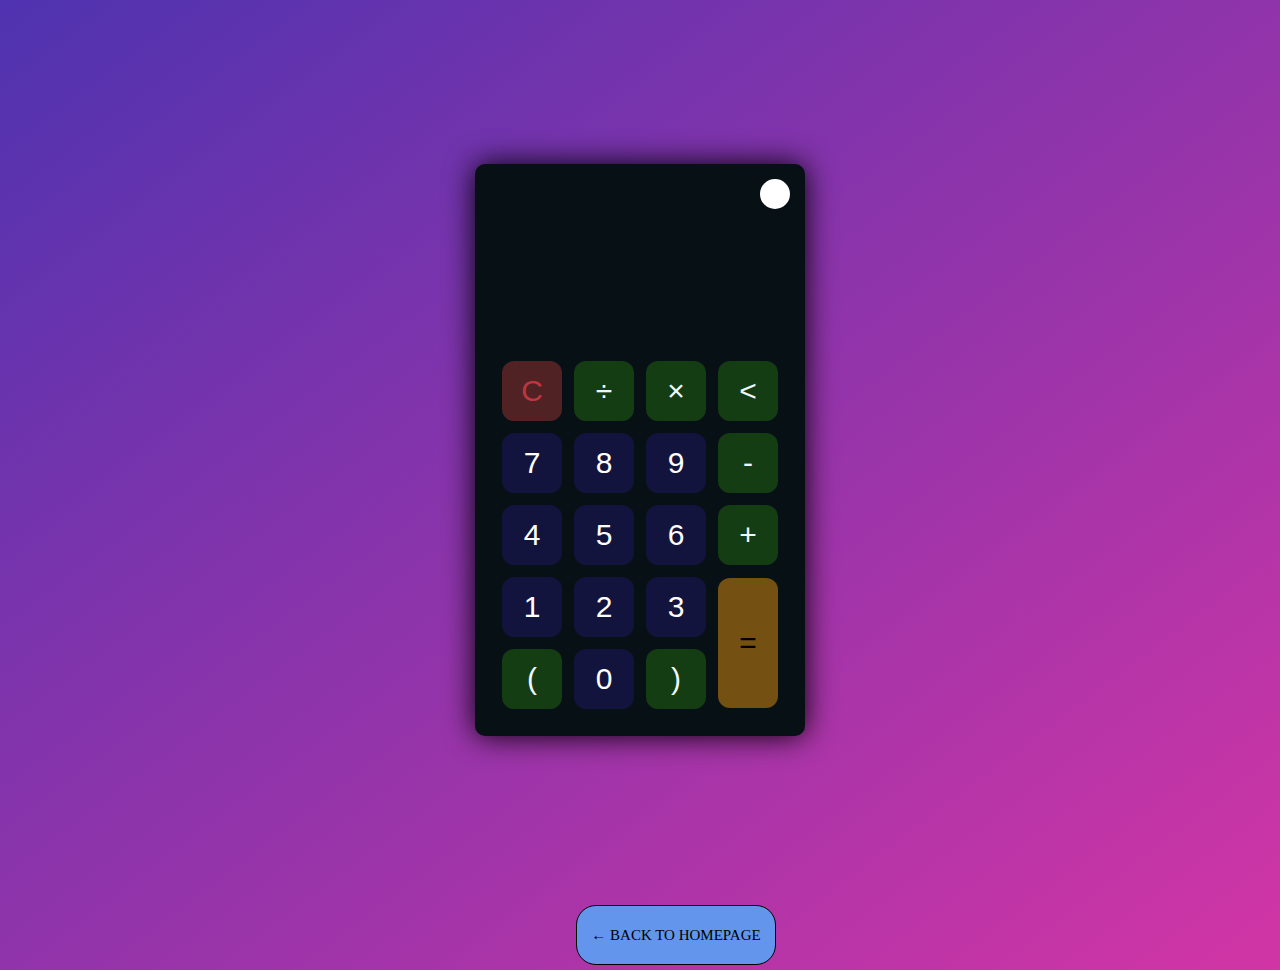
==== calculator/index.html @ 2bb19fad "Add files via upload" ====
<!DOCTYPE html>
<html lang="en">
<head>
    <meta charset="UTF-8">
    <meta http-equiv="X-UA-Compatible" content="IE=edge">
    <meta name="viewport" content="width=device-width, initial-scale=1.0">
    <link rel="stylesheet" href="style.css">
    <title> Calculator</title>
</head>
<body>
    <div class="container">
        <div class="calculator dark">
            <div class="theme-toggler active">
                <i class="toggler-icon"></i>
            </div>
            <div class="display-screen">
                <div id="display"></div>
            </div>
            <div class="buttons">
                <table>
                    <tr>
                        <td><button class="btn-operator" id="clear">C</button></td>
                        <td><button class="btn-operator" id="/">&divide;</button></td>
                        <td><button class="btn-operator" id="*">&times;</button></td>
                        <td><button class="btn-operator" id="backspace"><</button></td>
                    </tr>
                    <tr>
                        <td><button class="btn-number" id="7">7</button></td>
                        <td><button class="btn-number" id="8">8</button></td>
                        <td><button class="btn-number" id="9">9</button></td>
                        <td><button class="btn-operator" id="-">-</button></td>
                    </tr>
                    <tr>
                        <td><button class="btn-number" id="4">4</button></td>
                        <td><button class="btn-number" id="5">5</button></td>
                        <td><button class="btn-number" id="6">6</button></td>
                        <td><button class="btn-operator" id="+">+</button></td>
                    </tr>
                    <tr>
                        <td><button class="btn-number" id="1">1</button></td>
                        <td><button class="btn-number" id="2">2</button></td>
                        <td><button class="btn-number" id="3">3</button></td>
                        <td rowspan="2"><button class="btn-equal" id="equal">=</button></td>
                    </tr>
                    <tr>
                        <td><button class="btn-operator" id="(">(</button></td>
                        <td><button class="btn-number" id="0">0</button></td>
                        <td><button class="btn-operator" id=")">)</button></td>
                    </tr>
                </table>
            </div>
        </div>
    </div>
    <a href="https://icodethings.000webhostapp.com/"><button class="backbtn"> &#x2190; BACK TO HOMEPAGE</button></a>
    <script src="script.js"></script>
</body>
</html>
---- calculator/style.css ----
* {
    padding: 0;
    margin: 0;
    box-sizing: border-box;
    outline: 0;
    
    transition: all 0.5s ease;
}
text:focus{
    outline: none;
}

body {
    font-family: sans-serif;
}

a {
    text-decoration: none;
    color: #fff;
}

body {
    background-image: linear-gradient( to bottom right, rgba(79,51,176,1.0),rgba(210,53,165));
}

.container {
    height: 100vh;
    width: 100vw;
    display: grid;
    place-items: center;
}

.calculator {
    position: relative;
    height: auto;
    width: auto;
    padding: 20px;
    border-radius: 10px;
    box-shadow: 0 0 30px #000;
}

.theme-toggler {
    position: absolute;
    top: 30px;
    right: 30px;
    color: #fff;
    cursor: pointer;
    z-index: 1;
}

.theme-toggler.active {
    color: #333;
}

.theme-toggler.active::before {
    background-color: #fff;
}

.theme-toggler::before {
    content: '';
    height: 30px;
    width: 30px;
    position: absolute;
    top: 50%;
    transform: translate(-50%, -50%);
    border-radius: 50%;
    background-color: #333;
    z-index: -1;
}

#display {
    margin: 0 10px;
    height: 150px;
    width: auto;
    max-width: 270px;
    display: flex;
    align-items: flex-end;
    justify-content: flex-end;
    font-size: 30px;
    margin-bottom: 20px;
    overflow-x: scroll;
    cursor: not-allowed;
  }

#display::-webkit-scrollbar {
    display: block;
    height: 3px;
}

button{
    height: 60px;
    width: 60px;
    border: 0;
    border-radius: 12px;
    margin: 5px;
    font-size: 30px;
    cursor: pointer;
    transition: all 200ms ease;
}
button:hover{
    transform: scale(1.15);
}
button#equal{
    height: 130px;
}

.calculator{
    background-color: #fff;
}
.calculator #display{
    color: #0a1e23;
}
.calculator button#clear {
    background-color: rgba(161, 46, 46, 0.445);
}
.calculator button.btn-number {
    background-color: #6fc7dd;
}
.calculator button.btn-operator {
    background-color: rgb(243, 142, 105);
}
.calculator button.btn-equal {
    background-color: #f3b034;
}
/* */
.calculator.dark{
    background-color: #071115;
}
.calculator.dark #display{
    color: #f8f8fd;
}
.calculator.dark button#clear {
    background-color: rgba(90, 37, 37, 0.897);
    color: #bd3740;
}
.calculator.dark button.btn-number {
    background-color: #13143d;
    color: #fff;
}
.calculator.dark button.btn-operator {
    background-color: rgb(20, 61, 19);
    color: aliceblue;
}
.calculator.dark button.btn-equal {
    background-color: #745112;
}
.backbtn{
    width: 200px;
    margin-left: 45%;
    font-size: 15px;
    background-color: cornflowerblue;
    border: 1px solid black;
    border-radius: 20px;
    font-family: cursive;
    text-overflow: clip;
}
.backbtn:hover{
    transform: scale(1.04);
}
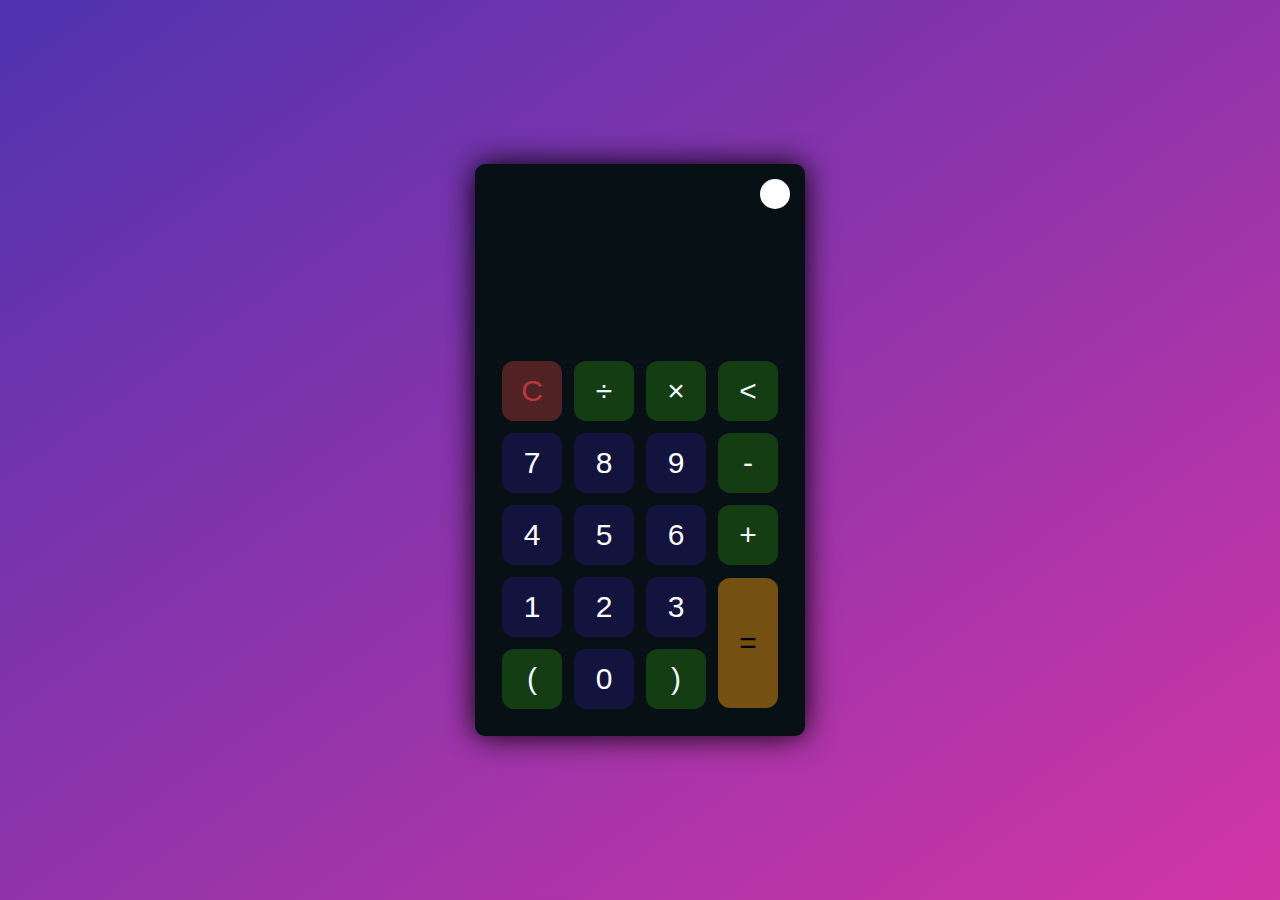
==== commit 5cdcb263: "Update index.html" ====
--- a/calculator/index.html
+++ b/calculator/index.html
@@ -51,7 +51,7 @@
             </div>
         </div>
     </div>
-    <a href="https://icodethings.000webhostapp.com/"><button class="backbtn"> &#x2190; BACK TO HOMEPAGE</button></a>
+    
     <script src="script.js"></script>
 </body>
-</html>+</html>
